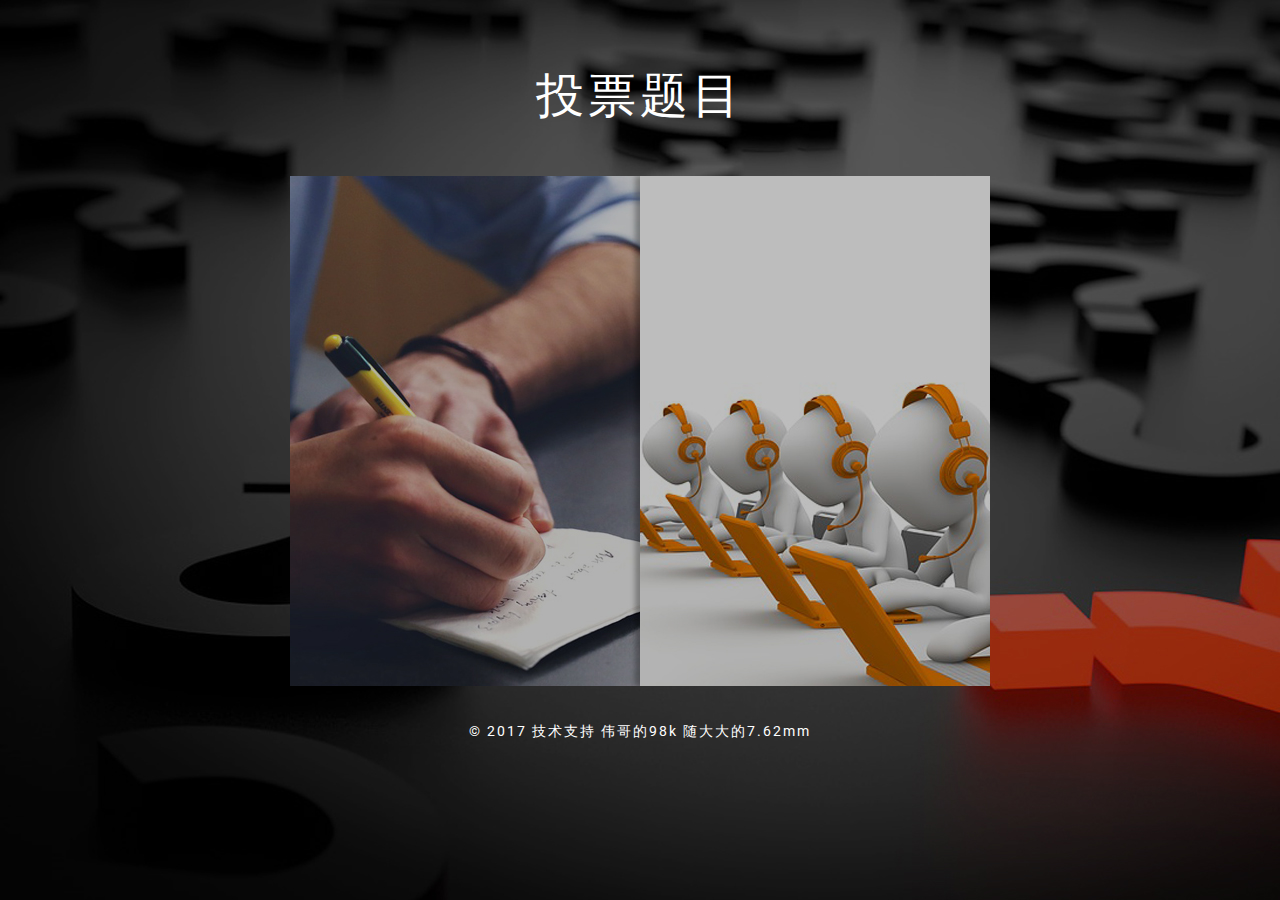
==== vote-manage/vote-web/src/main/webapp/index.html @ ba3d0233 "312" ====
<!doctype html>
<html>
<head>
<title>欢迎投票</title>
<meta name="viewport" content="width=device-width, initial-scale=1, maximum-scale=1">
<meta http-equiv="Content-Type" content="text/html; charset=utf-8" /> 
<link href="//fonts.googleapis.com/css?family=Ubuntu:300,400,500,700" rel="stylesheet">
<link href='//fonts.googleapis.com/css?family=Roboto:400,100,100italic,300,300italic,400italic,500,500italic,700,700italic,900,900italic' rel='stylesheet' type='text/css'>
<link href="css/font-awesome.css" rel="stylesheet"> <!-- Font-awesome-CSS --> 
<link href="css/style.css" rel="stylesheet" type="text/css" media="all" />
<script src="js/jquery-2.1.4.min.js"></script>
	<script src="js/jquery.raccordion.js" type="text/javascript"></script>
	<script src="js/jquery.animation.easing.js" type="text/javascript"></script>
<link rel="stylesheet" type="text/css" href="css/raccordion.css" />
    <script type="text/javascript">
        $(window).load(function () {
            $('#accordion-wrapper').raccordion({
                speed: 1000,
                sliderWidth: 700,
                sliderHeight: 300,
                autoCollapse: false
            });
        });
    </script>
</head>
<body>
<div class="content" id="Main-Content">
	<h1>投票题目</h1>
	<div class="wrapper">
		<div id="accordion-wrapper">
            <div class="slide">
                <img src="images/1.jpg" alt="image" />
				<div class="caption">
                    <div class="pricing">
							<div class="pricing-top green-top">
								<i class="fa fa-check-square-o" aria-hidden="true"></i>
							</div>
							<div class="pricing-bottom">
								<div class="pricing-bottom-bottom">
									<h2>请为他们投上一票吧！</h2>
									<p>投票描述，天上地下唯我独尊，啊哈哈哈哈哈哈哈哈哈哈哈哈哈哈哈哈</p>
								</div>
								<div class="buy-button green-button">
								<ul>
									<li><i class="fa fa-star-o" aria-hidden="true"></i></li>
									<li><i class="fa fa-star-o" aria-hidden="true"></i></li>
									<li><i class="fa fa-star-o" aria-hidden="true"></i></li>
									<li><i class="fa fa-star-o" aria-hidden="true"></i></li>
									<li><i class="fa fa-star-o" aria-hidden="true"></i></li>
								</ul>
								</div>
							</div>
					</div>
                </div>
            </div>
            <div class="slide slide-two-w3ls">
                <img src="images/3.jpg" alt="image" />
				<div class="caption">
                    <div class="pricing">
							<div class="pricing-top blue-top">
								<h3>开始投票</h3>
							</div>
							<div class="pricing-bottom two">
								<div class="pricing-bottom-bottom">
								<form action="#" method="post">
									<div class="content-wthree2">
										<div class="grid-w3layouts1">
											<div class="w3-agile1">
												<label class="rating">1星是1号呦</label>
												<ul>
													<li>
														<input type="radio" id="a-option" name="selector1">
														<label for="a-option">
															<i class="fa fa-star-o" aria-hidden="true"></i>
														</label>
														<div class="check"></div>
													</li>
													<li>
														<input type="radio" id="b-option" name="selector1">
														<label for="b-option">
															<i class="fa fa-star-o" aria-hidden="true"></i>
															<i class="fa fa-star-o" aria-hidden="true"></i>
														</label>
														<div class="check"><div class="inside"></div></div>
													</li>
													<li>
														<input type="radio" id="c-option" name="selector1">
														<label for="c-option">
															<i class="fa fa-star-o" aria-hidden="true"></i>
															<i class="fa fa-star-o" aria-hidden="true"></i> 
															<i class="fa fa-star-o" aria-hidden="true"></i>
														</label>
														<div class="check"><div class="inside"></div></div>
													</li>
													<li>
														<input type="radio" id="d-option" name="selector1">
														<label for="d-option">
															<i class="fa fa-star-o" aria-hidden="true"></i>
															<i class="fa fa-star-o" aria-hidden="true"></i>
															<i class="fa fa-star-o" aria-hidden="true"></i>
															<i class="fa fa-star-o" aria-hidden="true"></i>
														</label>
														<div class="check"></div>
													</li>
													<li>
														<input type="radio" id="e-option" name="selector1">
														<label for="e-option">
															<i class="fa fa-star-o" aria-hidden="true"></i>
															<i class="fa fa-star-o" aria-hidden="true"></i>
															<i class="fa fa-star-o" aria-hidden="true"></i>
															<i class="fa fa-star-o" aria-hidden="true"></i>
															<i class="fa fa-star-o" aria-hidden="true"></i>
														</label>
														<div class="check"></div>
													</li>
												</ul>
												<div class="clear"></div>
											</div>	
										</div>
									</div>
									<input type="submit" name="submit" value="投票">
								</form>

								</div>
							</div>
						</div>
                </div>
            </div>
        </div>
    </div>
	<!--copyright-->
	<div class="w3ls-copyright">
		<p>© 2017 技术支持 伟哥的98k 随大大的7.62mm </p>
	</div>
</div>
</body>
</html>
---- vote-manage/vote-web/src/main/webapp/css/style.css ----
/*--
Author: W3layouts
Author URL: http://w3layouts.com
License: Creative Commons Attribution 3.0 Unported
License URL: http://creativecommons.org/licenses/by/3.0/
--*/

/* reset */
html,body,div,span,applet,object,iframe,h1,h2,h3,h4,h5,h6,p,blockquote,pre,a,abbr,acronym,address,big,cite,code,del,dfn,em,img,ins,kbd,q,s,samp,small,strike,strong,sub,sup,tt,var,b,u,i,dl,dt,dd,ol,nav ul,nav li,fieldset,form,label,legend,table,caption,tbody,tfoot,thead,tr,th,td,article,aside,canvas,details,embed,figure,figcaption,footer,header,hgroup,menu,nav,output,ruby,section,summary,time,mark,audio,video{margin:0;padding:0;border:0;font-size:100%;font:inherit;vertical-align:baseline;}
article, aside, details, figcaption, figure,footer, header, hgroup, menu, nav, section {display: block;}
ol,ul{list-style:none;margin:0px;padding:0px;}
blockquote,q{quotes:none;}
blockquote:before,blockquote:after,q:before,q:after{content:'';content:none;}
table{border-collapse:collapse;border-spacing:0;}
/* start editing from here */
a{text-decoration:none;}
.txt-rt{text-align:right;}/* text align right */
.txt-lt{text-align:left;}/* text align left */
.txt-center{text-align:center;}/* text align center */
.float-rt{float:right;}/* float right */
.float-lt{float:left;}/* float left */
.clear{clear:both;}/* clear float */
.pos-relative{position:relative;}/* Position Relative */
.pos-absolute{position:absolute;}/* Position Absolute */
.vertical-base{	vertical-align:baseline;}/* vertical align baseline */
.vertical-top{	vertical-align:top;}/* vertical align top */
nav.vertical ul li{	display:block;}/* vertical menu */
nav.horizontal ul li{	display: inline-block;}/* horizontal menu */
/*end reset*/

body{
	padding: 0;
    margin: 0;
    background: url(../images/bg1.jpg) no-repeat 0px 0px;
    font-family: 'Roboto', sans-serif;
    background-size: cover;
	background-attachment: fixed;
}
h1,h2,h3,h4,h5,h6{
	margin:0;
	font-family: 'Ubuntu', sans-serif;
}	
p{
	margin:0;

}
ul{
	margin:0;
	padding:0;
}
.wrapper {
    text-align: center;
}

/*-- w3layouts --*/
label{
	margin:0;
}
.content{
    padding: 8em 0 0;
}
.content h1 {
    font-size: 4em;
    color: #ffffff;
    text-align: center;
    font-weight: 400;
    text-transform: capitalize;
    font-family: 'Ubuntu', sans-serif;
    margin: 0 0 1.5em 0;
    letter-spacing: 7px;
}
.wrapper {
    text-align: center;
}
.caption {
    position: absolute;
    /*background: rgba(1, 1, 1, 0.4);*/
    background-size: cover !important;
    left: 0;
    top: 0 !important;
    text-align: center;
    width: 350px;
}
label.rating {
    color: #fff;
    font-size: 14px;
    letter-spacing: 0.5px;
    width: 71%;
    padding-left: 1.5em;
    line-height: 24px;
    text-align: left!important;
    display: block;
}
/*-- pricing --*/
.pricing {
    margin: 0 auto;
    box-shadow: 0 0px 7px #757575;
    border-radius: 5px;
	-webkit-border-radius: 5px;
	-ms-border-radius: 5px;
	-moz-border-radius: 5px;
	-o-border-radius: 5px;
}
.pricing-top {
    padding: 2.2em 0;
    background: rgba(0, 0, 0, 0.72);
    text-align: center;
}
.pricing-top i {
    color: #fff;
    font-size: 5em;
}
.blue-top {
    background: #ff6244;
    box-shadow: 0px 1px 31px #000000;
}
input[type="submit"] {
    display: block;
    margin-top: -6px;
    padding: 10px 20px;
    font-size: 16px;
    letter-spacing: 5px;
    border: 2px solid #fff;
    background: #ff6244;
    color: #fff;
    text-align: center;
    width: 100%;
    cursor: pointer;
}
input[type="submit"]:hover {
	box-shadow: 0px 3px 14px #1d1d1d;
	transition: 0.5s all;
	-webkit-transition: 0.5s all;
	-moz-transition: 0.5s all;
	-o-transition: 0.5s all;
	-ms-transition: 0.5s all;
	-webkit-appearance:none;
}
.pricing-top h3 {
    color: #fff;
    font-size: 22px;
    letter-spacing: 3px;
    font-weight: 500;
}
.pricing-bottom-bottom h2 {
    color: #ff6244;
    font-size: 1.5em;
    line-height: 34px;
    letter-spacing: 1px;
}
.pricing-bottom-bottom p {
    color: #b7b7b7;
    font-size: 15px;
    letter-spacing: 0.5px;
    line-height: 30px;
    padding: 1em 0em 2.7em;
}
.pricing-bottom {
    background: rgba(37, 37, 37, 0.85);
    text-align: center;
    padding: 4em 0em 0;
}
.two {
    background: rgba(0, 0, 0, 0.53)!important;
    padding: 2.5em 0!important;
}
.pricing-bottom-bottom {
    padding: 0 2em;
}
.buy-button {
    margin: 0;
    background: rgba(0, 0, 0, 0.65);
}
.buy-button a{
    background: #fd5c63;
    padding: .5em 2em;
	border: solid 1px #fd5c63;
    color: #fff;
	transition: 0.5s all;
	-webkit-transition: 0.5s all;
	-moz-transition: 0.5s all;
	-o-transition: 0.5s all;
	-ms-transition: 0.5s all;
	-webkit-appearance:none;
}
.buy-button a:hover{
	background: none;
	border: solid 1px #333;
	color:#333;
	text-decoration: none;
}
.buy-button a:focus{
	outline:none;
}
.green-button a {
    background: #5d9830;
    border: solid 1px #5d9830;
}
.blue-button a{
	background:#0099e5;
	border: solid 1px #0099e5;
}
.yellow-button a{
	background:#ff9800;
	border: solid 1px #ff9800;
}
.pink-button a{
	background:#e91e63;
	border: solid 1px #e91e63;
}
.buy-button i {
    font-size: 25px;
    color: #fff;
    font-weight: 100;
    padding: 29px 10px;
	display:inline-block;
}
.buy-button.green-button ul li {
    display: inline-block;
}
.buy-button li:nth-child(1) i {
    color: #2b2b2b!important;
}
.buy-button li:nth-child(2) i {
    color: #4a4949!important;
}
.buy-button li:nth-child(3) i {
    color: #777777!important;
}
.buy-button li:nth-child(4) i {
    color: #afafaf!important;
}
.buy-button li:nth-child(5) i {
    color: #d8d7d7!important;
}
/*-- //pricing --*/
/*-- radio button --*/
.grid-w3layouts1 ul li,.grid-w3layouts2 ul li{
	color: #fff;
    display: block;
    position: relative;
    height: 40px;
}
ul li input[type=radio]{
	position: absolute;
	visibility: hidden;
}
ul li label {
    display: block;
    position: relative;
    font-weight: 300;
    text-transform: capitalize;
    font-size: 17px;
    padding: 1px 0px 0px 53px;
    text-align: left;
    margin: 3px auto 0;
    z-index: 9;
    cursor: pointer;
    -webkit-transition: all 0.25s linear;
}
ul li:hover label{
	color: #FFFFFF;
}
ul li .check{
	display: block;
    position: absolute;
    border: 2px solid #fff;
    border-radius: 100%;
    height: 16px;
    width: 16px;
    top:3px;
    left: 20px;
    z-index: 5;
    transition: border .25s linear;
    -webkit-transition: border .25s linear;
}
.w3-agile1 ul {
    margin: 1.2em 0;
}
.w3-agile1 ul li i {
    font-size: 14px;
}
ul li:hover .check {
	border: 2px solid #FFFFFF;
}
ul li .check::before {
	display: block;
    position: absolute;
    content: '';
    border-radius: 100%;
    height: 10px;
    width: 10px;
    top: 3px;
    left: 3px;
    margin: auto;
    transition: background 0.25s linear;
    -webkit-transition: background 0.25s linear;
}
input[type=radio]:checked ~ .check {
	border: 2px solid #0099e5;
}
input[type=radio]:checked ~ .check::before{
	background: #0099e5;
}
input[type=radio]:checked ~ label{
	color: #0099e5;
}
/*-- /radio button --*/
.w3ls-copyright {
    margin: 7em 0 0;
    text-align: center;
}
.w3ls-copyright p {
    color: #ffffff;
    font-size: 1em;
    margin: 0;
    letter-spacing: 4px;
}
.w3ls-copyright p a{
	color:#ffffff;
	text-decoration:none;
}
.w3ls-copyright p a:hover{
	text-decoration:underline;
}
/*-- responsive --*/
@media(max-width:1680px){
	.content {
		padding: 7.5em 0 0;
	}
	.content h1 {
		font-size: 3.55em;
		margin: 0 0 1em 0;
	}
	.w3ls-copyright {
		margin: 5em 0 0;
	}
}
@media(max-width:1600px){
	.content h1 {
		font-size: 3em;
		margin: 0 0 1.3em 0;
		letter-spacing: 4px;
	}
	.content{
		padding: 4em 0 0;
	}
	.w3ls-copyright p {
		font-size: .9em;
		letter-spacing: 2px;
	}
	.w3ls-copyright {
		margin: 2.7em 0 0;
	}
}
@media(max-width:1366px){
	.content h1 {
		font-size: 3em;
		margin: 0 0 1em 0;
	}
	.w3ls-copyright {
		margin: 2em 0 0;
	}
}
@media(max-width:1080px){
	.content {
		padding: 4em 0;
	}
}
@media(max-width:1024px){
	.content h1 {
		font-size: 3em;
		margin: 0 0 0.7em 0;
	}
	.content {
		padding: 3.5em 0;
	}
	.w3ls-copyright {
		margin: 3em 0 0;
	}
}
@media(max-width:800px){
	.pricing-top i {
		font-size: 4em;
	}
	.pricing-top {
		padding: 2.67em 0;
	}
}
@media(max-width:768px){
	.content h1 {
		font-size: 2.8em;
		margin: 0 0 1em 0;
	}
	.content {
		padding: 6em 0;
	}
}
@media(max-width:767px){
	.content h1 {
		margin: 0 0 0.7em 0;
	}
	.content {
		padding: 3.5em 0;
	}
}
@media(max-width:667px){
	.caption {
		width: 325px;
	}
}
@media(max-width:600px){
	.pricing-bottom-bottom h2 {
		font-size: 1.4em;
	}
	.caption {
		width: 292px;
	}
	.blue-top {
		padding: 2em 0;
	}
	.two {
		padding: 2.7em 0!important;
	}
	.w3ls-copyright p {
		line-height: 30px;
	}
	.content {
		padding: 3em 0;
	}
	.content h1 {
		font-size: 2.5em;
		letter-spacing: 3px;
	}
	.w3ls-copyright {
		margin: 2em 0 0;
	}
	input[type="submit"] {
		font-size: 15px;
		letter-spacing: 3px;
	}
}
@media(max-width:568px){
	.caption {
		width: 277px;
	}
	.pricing-bottom-bottom h2 {
		letter-spacing: 0.5px;
	}
	ul li label {
		padding: 1px 0px 0px 40px;
	}
	ul li .check {
		top: 2px;
		left: 7px;
	}
	label.rating {
		width: 100%;
		padding-left: 0.7em;
	}
	.w3ls-copyright {
		margin: 2em 2em 0;
	}
}
@media(max-width:480px){	
	.content h1 {
		font-size: 2.2em;
	}
	.caption {
		width: 232px;
	}
	.w3layouts-info-top h3 {
		font-size: 4em;
	}
	.caption {
		width: 75.5%;
		left: 57px;
	}
	.slide {
		float: none;
		height: auto !important;
		width: 100%;
	}
	.slide-two-w3ls {
		float: none;
		left: 0%!important;
		top: 30.8em;
	}
	.pricing {
		box-shadow: none;
	}
	.w3ls-copyright {
		margin: 1.5em 1.8em 0;
	}
	.pricing-bottom {
		padding: 3em 0em 0;
	}
}
@media(max-width:440px){
	.caption {
		width: 82.7%;
		left: 37px;
	}
}
@media(max-width:414px){
	.content h1 {
		letter-spacing: 1px;
	}
	.pricing-top i {
		font-size: 3em;
	}
	.pricing-top {
		padding: 2em 0;
	}
	.buy-button i {
		padding: 25px 10px;
	}
	.slide-two-w3ls {
		top: 28em;
	}
	.caption {
		width: 88%;
		left: 24.4px;
	}
	.pricing-bottom-bottom h2 {
		letter-spacing: 1px;
		font-size: 1.3em;
	}
	.content {
		padding: 2em 0;
	}
}
@media(max-width:384px){
	.caption {
		width: 95.3%;
		left: 9px;
	}
	.content h1 {
		font-size: 2em;
		letter-spacing: 1.5px;
	}
	.w3ls-copyright p {
		letter-spacing: 1.5px;
	}
}
@media(max-width:375px){
	.slide {
		width: 90%;
		left: 5%!important;
	}
	.caption {
		width: 100%;
		left: 0px;
	}
	.w3ls-copyright p {
		letter-spacing: 1px;
	}
}
@media(max-width:320px){
	.content h1 {
		font-size: 1.8em;
		letter-spacing: 0.55px;
	}
	.two {
		padding: 2em 0!important;
	}
	.w3ls-copyright {
		margin: 1.5em 1em 0;
	}
	.w3ls-copyright p {
		letter-spacing: 0.5px;
	}
}
/*-- //responsive --*/
---- vote-manage/vote-web/src/main/webapp/css/raccordion.css ----
@charset "utf-8";
/* CSS Document */

.accordion-wrapper {
	overflow: hidden;
    display: block;
    position: relative;
    display: inline-block;
    height: 510px !important;
}
.slide {
overflow: hidden;
    display: block;
    -moz-box-shadow: -5px 0px 5px rgba(1, 1, 1, 0.3);
    -webkit-box-shadow: -5px 0px 5px rgba(1, 1, 1, 0.3);
    box-shadow: -5px 0px 5px rgba(1, 1, 1, 0.3);
    position: absolute;
    cursor: pointer;
    float: left;
    display: inline-block;
    zoom: 1;
    height: 510px !important;
}
.slide .w3l-info {
	position:relative;
	background:#000;
}
@media(max-width:480px){
	.accordion-wrapper {
		height: 61em !important;
	}
}
@media(max-width:414px){
	.accordion-wrapper {
		height: 58em !important;
	}
}
@media(max-width:375px){
	.accordion-wrapper {
		height: 59.8em !important;
	}
}
@media(max-width:320px){
	.accordion-wrapper {
		height: 58.5em !important;
	}
}
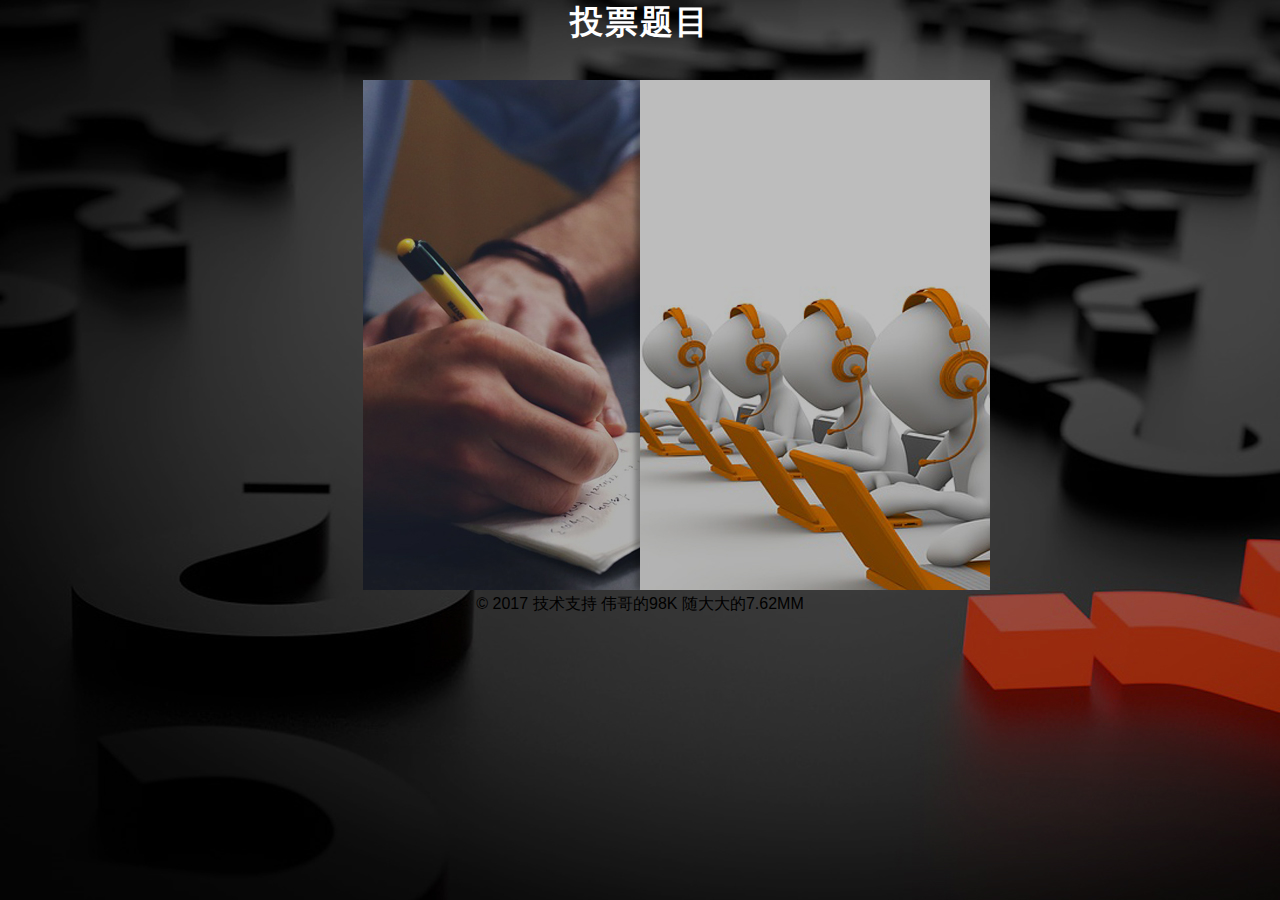
==== commit cc1fd3b9: "22" ====
--- a/vote-manage/vote-web/src/main/webapp/index.html
+++ b/vote-manage/vote-web/src/main/webapp/index.html
@@ -11,7 +11,8 @@
 <script src="js/jquery-2.1.4.min.js"></script>
 	<script src="js/jquery.raccordion.js" type="text/javascript"></script>
 	<script src="js/jquery.animation.easing.js" type="text/javascript"></script>
-<link rel="stylesheet" type="text/css" href="css/raccordion.css" />
+	<script src="http://pv.sohu.com/cityjson?ie=utf-8"></script>
+	<link rel="stylesheet" type="text/css" href="css/raccordion.css" />
     <script type="text/javascript">
         $(window).load(function () {
             $('#accordion-wrapper').raccordion({
@@ -20,11 +21,22 @@
                 sliderHeight: 300,
                 autoCollapse: false
             });
+            alert(returnCitySN["cip"]+','+returnCitySN["cname"])
+			cip = returnCitySN["cip"];
+            cname = returnCitySN["cname"]
+            $.post("/isVote.do",{ip:cip,city:cname,voteid:12},function (data) {
+				if (data.code == 1){
+				    alert("开始投票")
+				}else{
+				    alert("已经投过票")
+					$(location).attr("href","https://www.baidu.com")
+				}
+            })
         });
     </script>
 </head>
 <body>
-<div class="content" id="Main-Content">
+<div class="content" id="Main-Content" >
 	<h1>投票题目</h1>
 	<div class="wrapper">
 		<div id="accordion-wrapper">
@@ -63,6 +75,7 @@
 							<div class="pricing-bottom two">
 								<div class="pricing-bottom-bottom">
 								<form action="#" method="post">
+									<input type="hidden" id="vname" name="vname">
 									<div class="content-wthree2">
 										<div class="grid-w3layouts1">
 											<div class="w3-agile1">
--- a/vote-manage/vote-web/src/main/webapp/css/style.css
+++ b/vote-manage/vote-web/src/main/webapp/css/style.css
@@ -4,15 +4,14 @@
 License: Creative Commons Attribution 3.0 Unported
 License URL: http://creativecommons.org/licenses/by/3.0/
 --*/
-
-/* reset */
+/*-- reset --*/
 html,body,div,span,applet,object,iframe,h1,h2,h3,h4,h5,h6,p,blockquote,pre,a,abbr,acronym,address,big,cite,code,del,dfn,em,img,ins,kbd,q,s,samp,small,strike,strong,sub,sup,tt,var,b,u,i,dl,dt,dd,ol,nav ul,nav li,fieldset,form,label,legend,table,caption,tbody,tfoot,thead,tr,th,td,article,aside,canvas,details,embed,figure,figcaption,footer,header,hgroup,menu,nav,output,ruby,section,summary,time,mark,audio,video{margin:0;padding:0;border:0;font-size:100%;font:inherit;vertical-align:baseline;}
 article, aside, details, figcaption, figure,footer, header, hgroup, menu, nav, section {display: block;}
 ol,ul{list-style:none;margin:0px;padding:0px;}
 blockquote,q{quotes:none;}
 blockquote:before,blockquote:after,q:before,q:after{content:'';content:none;}
 table{border-collapse:collapse;border-spacing:0;}
-/* start editing from here */
+/*-- start editing from here --*/
 a{text-decoration:none;}
 .txt-rt{text-align:right;}/* text align right */
 .txt-lt{text-align:left;}/* text align left */
@@ -26,549 +25,603 @@
 .vertical-top{	vertical-align:top;}/* vertical align top */
 nav.vertical ul li{	display:block;}/* vertical menu */
 nav.horizontal ul li{	display: inline-block;}/* horizontal menu */
-/*end reset*/
+img{max-width:100%;}
+/*-- end reset --*/
+/*--main-content-starts-here--*/
+body {
+    font-family: 'Open Sans', sans-serif;
+    width:100%;
+    height:100px;
+    text-transform: uppercase;
+    background: #fff;
+    background-attachment: fixed;
+    background-size: cover;
+	-webkit-background-size: cover;
+	-o-background-size: cover;
+	-moz-background-size: cover;
+	-ms-background-size: cover;
+    background: url(../images/banner.jpg)no-repeat 0px 0px;
+	text-align: center;
+}
+hr { 
+	height:0px; border-top:1px solid #999; border-right:0px; border-bottom:0px; border-left:0px; }
+h1,h2,h3,h4,h5,h6{
+	font-family: 'Montserrat', sans-serif;
 
-body{
-	padding: 0;
-    margin: 0;
-    background: url(../images/bg1.jpg) no-repeat 0px 0px;
-    font-family: 'Roboto', sans-serif;
-    background-size: cover;
-	background-attachment: fixed;
-}
-h1,h2,h3,h4,h5,h6{
-	margin:0;
-	font-family: 'Ubuntu', sans-serif;
-}	
-p{
-	margin:0;
-
-}
-ul{
-	margin:0;
-	padding:0;
-}
-.wrapper {
+}
+.top-buttons-agileinfo {
+    /* float: right; */
+    text-align: right;
+    padding: 2em 3em;
+}
+.main-agileits {
+    width: 42%;
+    margin: 0 auto;
+}
+h2.sub-agileits-w3layouts,h3.sub-agileits-w3layouts {
+    color: #fff;
+    font-size: 20px;
+    font-weight: 500;
     text-align: center;
-}
-
-/*-- w3layouts --*/
-label{
-	margin:0;
-}
-.content{
-    padding: 8em 0 0;
-}
-.content h1 {
-    font-size: 4em;
-    color: #ffffff;
-    text-align: center;
-    font-weight: 400;
-    text-transform: capitalize;
-    font-family: 'Ubuntu', sans-serif;
-    margin: 0 0 1.5em 0;
-    letter-spacing: 7px;
-}
-.wrapper {
-    text-align: center;
-}
-.caption {
-    position: absolute;
-    /*background: rgba(1, 1, 1, 0.4);*/
-    background-size: cover !important;
-    left: 0;
-    top: 0 !important;
-    text-align: center;
-    width: 350px;
-}
-label.rating {
+    margin-bottom: 2em;
+    letter-spacing: 2px;
+}
+.form-w3-agile {
+    background: rgba(41, 39, 39, 0.46);
+    -webkit-box-shadow: 0px 35px 44px -22px rgba(0,0,0,0.72);
+    -moz-box-shadow: 0px 35px 44px -22px rgba(0,0,0,0.72);
+    box-shadow: 0px 35px 44px -22px #1f181b;
+    padding: 60px 40px;
+}
+.top-buttons-agileinfo a {
+    background: rgba(255, 255, 255, 0.15);
+    text-decoration: none;
     color: #fff;
     font-size: 14px;
-    letter-spacing: 0.5px;
-    width: 71%;
-    padding-left: 1.5em;
-    line-height: 24px;
-    text-align: left!important;
+    letter-spacing: 1px;
+    display: inline-block;
+    padding: 9px 26px;
+    border: 1px solid #756d6d;
+    margin: 15px 15px 0px 0px;
+    -webkit-transition: 0.3s all;
+    -moz-transition: 0.3s all;
+    -o-transition: 0.3s all;
+    -ms-transition: 0.3s all;
+    transition: 0.3s all;
+    border: 1px solid #fff;
+}
+.top-buttons-agileinfo a.active {
+    border-color: #df5799;
+    background: #df5799;
+}
+h1 {
+    text-align: center;
+    font-size: 33px;
+    font-weight: bold;
+    margin: 10px 0 35px 0;
+    color: #ffffff;
+    letter-spacing: 2px;
+    word-spacing: 4px;
+}
+.icon-w3 h3 {
+    color: #ffffff;
+    font-size: 12px;
+    letter-spacing: 1px;
+    width: 164px;
+    padding: 16px 10px 16px 24px;
+    /* background: rgba(0, 0, 0, 0.42); */
+}
+.icon-w3 {
+    display: inline-block;
+    position: absolute;
+    left: 0px;
+    bottom: 31px;
+}
+form {
+    margin: 0 auto;
+    width: 100%;
+}
+.form-sub-w3{
+	position:relative;
+}
+ .form-w3-agile input[type="text"], .form-w3-agile input[type="password"], .form-w3-agile input[type="email"] {
+    outline: none;
+    font-size: 15px;
+    color: #ffffff;
+    text-align: left;
+    padding: 12px 14px;
+    width: 95.5%;
+    border: none;
+    border-bottom: 1px solid #889ba0;
+    -webkit-appearance: none;
+    margin-bottom: 30px;
+    background: transparent;
+    font-family: 'Open Sans', sans-serif;
+    letter-spacing: 1px;
+}
+
+a.forgot-w3layouts {
     display: block;
-}
-/*-- pricing --*/
-.pricing {
+    text-align: center;
+    text-decoration: none;
+    font-size: 14px;
+    letter-spacing: 1px;
+    text-transform: capitalize;
+    color: #fff;
+}
+.submit-w3l input[type="submit"] {
+    background: #fff;
+    color: #000;
+    outline: none;
+    display: block;
     margin: 0 auto;
-    box-shadow: 0 0px 7px #757575;
-    border-radius: 5px;
-	-webkit-border-radius: 5px;
-	-ms-border-radius: 5px;
-	-moz-border-radius: 5px;
-	-o-border-radius: 5px;
-}
-.pricing-top {
-    padding: 2.2em 0;
-    background: rgba(0, 0, 0, 0.72);
+    border: none;
+    cursor: pointer;
+    padding: 13px 38px;
+    font-size: 14px;
+    width: 100%;
+    margin-top: 1em;
+    font-weight: bold;
+    text-transform: uppercase;
+    font-family: 'Open Sans', sans-serif;
+    transition: 0.3s all;
+    -webkit-transition: 0.3s all;
+    -moz-transition: 0.3s all;
+    -o-transition: 0.3s all;
+    -ms-transition: 0.3s all;
+}
+.submit-w3l input[type="submit"]:hover{
+    background: #df5799;
+	color:#ffffff;
+	transition: 0.3s all;
+    -webkit-transition: 0.3s all;
+    -moz-transition: 0.3s all;
+    -o-transition: 0.3s all;
+    -ms-transition: 0.3s all;
+}
+.p-bottom-w3ls {
+    font-size: 14px;
+    color: #eee;
+    margin-top: 1em;
     text-align: center;
-}
-.pricing-top i {
+    text-transform: none;
+    letter-spacing: 1px;
+}
+.p-bottom-w3ls a {
+    color: #df5799;
+    outline: none;
+    text-decoration: none;
+    margin-right: 8px;
+	font-weight: 600;
+	font-family: 'Open Sans', sans-serif;
+}
+/*--main-content-ends-here--*/
+/*--register-form--*/
+.contact-w3-agileits h3 {
     color: #fff;
-    font-size: 5em;
-}
-.blue-top {
-    background: #ff6244;
-    box-shadow: 0px 1px 31px #000000;
-}
-input[type="submit"] {
+    font-size: 20px;
+    font-weight: 500;
+    text-align: center;
+    margin-bottom: 2em;
+    letter-spacing: 2px;
+}
+.contact-form1 {
+    padding: 60px 40px; 
+    background: #444;
+}
+#small-dialog, #small-dialog1, #small-dialog2 {
+    max-width: 541px;
+}
+.my-mfp-zoom-in.mfp-ready.mfp-bg {
+    opacity: .9;
+}
+.contact-w3-agileits input[type="text"],input[type="email"],input[type="password"]{
+	 outline: none;
+    font-size: 15px;
+    color: #ffffff;
+    padding: 15px 40px 15px 10px;
+    width: 87%;
+    border: none;
+    border-bottom: 1px solid #0b0b0b;
+    -webkit-appearance: none;
+    margin-bottom: 20px;
+    background: transparent;
+	font-family: 'Open Sans', sans-serif;
+}
+.form-sub-w3ls{
+	position:relative;
+}
+.icon-agile{
+	display: inline-block;
+    position: absolute;
+    right: 12px;
+    bottom: 35px;
+}
+.icon-agile i{
+	color: #ffffff;
+    font-size: 16px;
+}
+label.checkbox {
     display: block;
-    margin-top: -6px;
-    padding: 10px 20px;
-    font-size: 16px;
-    letter-spacing: 5px;
-    border: 2px solid #fff;
-    background: #ff6244;
+    margin: 15px 0px 0px 3px;
+    text-align: left;
+}
+label p {
+        color: #000;
+    font-size: 12px;
+    font-weight: bold;
+    margin-left: 8px;
+    display: inline-block;
+}
+
+/*--//register-form--*/
+/*--copy-right-starts-here--*/
+.copyright p {
+    margin: 0 auto;
+    text-align: center;
+    margin: 64px 0px 0;
+    font-size: 13px;
     color: #fff;
-    text-align: center;
-    width: 100%;
-    cursor: pointer;
-}
-input[type="submit"]:hover {
-	box-shadow: 0px 3px 14px #1d1d1d;
-	transition: 0.5s all;
-	-webkit-transition: 0.5s all;
-	-moz-transition: 0.5s all;
-	-o-transition: 0.5s all;
-	-ms-transition: 0.5s all;
-	-webkit-appearance:none;
-}
-.pricing-top h3 {
+    letter-spacing: 1.2px;
+    text-transform: none;
+}
+.copyright a {
+    color: #f53994;
+    font-weight: bold;
+    transition: 0.3s all;
+    -webkit-transition: 0.3s all;
+    -moz-transition: 0.3s all;
+    -o-transition: 0.3s all;
+    -ms-transition: 0.3s all;
+}
+.copyright a:hover{
     color: #fff;
-    font-size: 22px;
-    letter-spacing: 3px;
-    font-weight: 500;
-}
-.pricing-bottom-bottom h2 {
-    color: #ff6244;
-    font-size: 1.5em;
-    line-height: 34px;
-    letter-spacing: 1px;
-}
-.pricing-bottom-bottom p {
-    color: #b7b7b7;
-    font-size: 15px;
-    letter-spacing: 0.5px;
-    line-height: 30px;
-    padding: 1em 0em 2.7em;
-}
-.pricing-bottom {
-    background: rgba(37, 37, 37, 0.85);
-    text-align: center;
-    padding: 4em 0em 0;
-}
-.two {
-    background: rgba(0, 0, 0, 0.53)!important;
-    padding: 2.5em 0!important;
-}
-.pricing-bottom-bottom {
-    padding: 0 2em;
-}
-.buy-button {
-    margin: 0;
-    background: rgba(0, 0, 0, 0.65);
-}
-.buy-button a{
-    background: #fd5c63;
-    padding: .5em 2em;
-	border: solid 1px #fd5c63;
-    color: #fff;
-	transition: 0.5s all;
-	-webkit-transition: 0.5s all;
-	-moz-transition: 0.5s all;
-	-o-transition: 0.5s all;
-	-ms-transition: 0.5s all;
-	-webkit-appearance:none;
-}
-.buy-button a:hover{
-	background: none;
-	border: solid 1px #333;
-	color:#333;
-	text-decoration: none;
-}
-.buy-button a:focus{
-	outline:none;
-}
-.green-button a {
-    background: #5d9830;
-    border: solid 1px #5d9830;
-}
-.blue-button a{
-	background:#0099e5;
-	border: solid 1px #0099e5;
-}
-.yellow-button a{
-	background:#ff9800;
-	border: solid 1px #ff9800;
-}
-.pink-button a{
-	background:#e91e63;
-	border: solid 1px #e91e63;
-}
-.buy-button i {
-    font-size: 25px;
-    color: #fff;
-    font-weight: 100;
-    padding: 29px 10px;
-	display:inline-block;
-}
-.buy-button.green-button ul li {
-    display: inline-block;
-}
-.buy-button li:nth-child(1) i {
-    color: #2b2b2b!important;
-}
-.buy-button li:nth-child(2) i {
-    color: #4a4949!important;
-}
-.buy-button li:nth-child(3) i {
-    color: #777777!important;
-}
-.buy-button li:nth-child(4) i {
-    color: #afafaf!important;
-}
-.buy-button li:nth-child(5) i {
-    color: #d8d7d7!important;
-}
-/*-- //pricing --*/
-/*-- radio button --*/
-.grid-w3layouts1 ul li,.grid-w3layouts2 ul li{
-	color: #fff;
-    display: block;
-    position: relative;
-    height: 40px;
-}
-ul li input[type=radio]{
-	position: absolute;
-	visibility: hidden;
-}
-ul li label {
-    display: block;
-    position: relative;
-    font-weight: 300;
-    text-transform: capitalize;
-    font-size: 17px;
-    padding: 1px 0px 0px 53px;
-    text-align: left;
-    margin: 3px auto 0;
-    z-index: 9;
-    cursor: pointer;
-    -webkit-transition: all 0.25s linear;
-}
-ul li:hover label{
-	color: #FFFFFF;
-}
-ul li .check{
-	display: block;
-    position: absolute;
-    border: 2px solid #fff;
-    border-radius: 100%;
-    height: 16px;
-    width: 16px;
-    top:3px;
-    left: 20px;
-    z-index: 5;
-    transition: border .25s linear;
-    -webkit-transition: border .25s linear;
-}
-.w3-agile1 ul {
-    margin: 1.2em 0;
-}
-.w3-agile1 ul li i {
-    font-size: 14px;
-}
-ul li:hover .check {
-	border: 2px solid #FFFFFF;
-}
-ul li .check::before {
-	display: block;
-    position: absolute;
-    content: '';
-    border-radius: 100%;
-    height: 10px;
-    width: 10px;
-    top: 3px;
-    left: 3px;
-    margin: auto;
-    transition: background 0.25s linear;
-    -webkit-transition: background 0.25s linear;
-}
-input[type=radio]:checked ~ .check {
-	border: 2px solid #0099e5;
-}
-input[type=radio]:checked ~ .check::before{
-	background: #0099e5;
-}
-input[type=radio]:checked ~ label{
-	color: #0099e5;
-}
-/*-- /radio button --*/
-.w3ls-copyright {
-    margin: 7em 0 0;
-    text-align: center;
-}
-.w3ls-copyright p {
-    color: #ffffff;
-    font-size: 1em;
-    margin: 0;
-    letter-spacing: 4px;
-}
-.w3ls-copyright p a{
-	color:#ffffff;
-	text-decoration:none;
-}
-.w3ls-copyright p a:hover{
-	text-decoration:underline;
-}
-/*-- responsive --*/
-@media(max-width:1680px){
-	.content {
-		padding: 7.5em 0 0;
-	}
-	.content h1 {
-		font-size: 3.55em;
-		margin: 0 0 1em 0;
-	}
-	.w3ls-copyright {
-		margin: 5em 0 0;
-	}
-}
-@media(max-width:1600px){
-	.content h1 {
-		font-size: 3em;
-		margin: 0 0 1.3em 0;
-		letter-spacing: 4px;
-	}
-	.content{
-		padding: 4em 0 0;
-	}
-	.w3ls-copyright p {
-		font-size: .9em;
+	transition: 0.3s all;
+    -webkit-transition: 0.3s all;
+    -moz-transition: 0.3s all;
+    -o-transition: 0.3s all;
+    -ms-transition: 0.3s all;
+}
+/*--copy-right-ends-here--*/
+::-webkit-input-placeholder{
+	color:#fff;
+}
+
+:-moz-placeholder { /* Firefox 18- */
+   color: #fff; 
+}
+
+::-moz-placeholder {  /* Firefox 19+ */
+   color: #fff;  
+}
+
+:-ms-input-placeholder {  
+   color: #fff;  
+}
+/*--responsive--*/
+@media(max-width:1440px){
+	h1 {
+		margin: 0px 0 35px 0;
+	}
+	.main-agileits {
+		width: 48%;
+	}
+	.form-w3-agile input[type="text"], .form-w3-agile input[type="password"], .form-w3-agile input[type="email"] {
+		font-size: 14px;
+		padding: 10px 10px;
+		margin-bottom: 20px;
+		width: 96.7%;
+	}
+	h2.sub-agileits-w3layouts, h3.sub-agileits-w3layouts {
+		margin-bottom: 1.5em;
+	}
+	a.forgot-w3layouts {
+		padding: 5px 0px;
+	}
+	.top-buttons-agileinfo {
+		padding: 2em 3em 1.5em;
+	}
+	.snow-container {
+		height: 725px;
+	}
+	.copyright p {
+		margin: 55px 0px 0;
+	}
+}
+@media(max-width:1366px){
+	.main-agileits {
+		width: 50%;
+	}
+}
+@media(max-width:1280px){
+	.form-w3-agile input[type="text"], .form-w3-agile input[type="password"], .form-w3-agile input[type="email"] {
+		width: 96.3%;
+	}
+}
+@media(max-width:1080px){
+	.top-buttons-agileinfo a {
+		font-size: 13px;
+		padding: 7px 24px;
+		margin: 10px 11px 0px 0px;
+	}
+	h1 {
+		margin: 0px 0 30px 0;
+		font-size: 30px;
+	}
+	.main-agileits {
+		width: 55%;
+	}
+	.form-w3-agile {
+		padding: 40px 35px;
+	}
+	.top-buttons-agileinfo {
+		padding: 1.5em 2em 1em;
+	}
+	h2.sub-agileits-w3layouts, h3.sub-agileits-w3layouts {
+		margin-bottom: 1.2em;
+	}
+	.snow-container {
+		height: 600px;
+	}
+	.copyright p {
+		margin: 32px 0px 0;
+	}
+}
+@media(max-width:1024px){
+	.snow-container {
+		height: 675px;
+	}
+	h1 {
+		margin: 20px 0 35px 0;
+		font-size: 30px;
+	}
+	.copyright p {
+		margin: 55px 0px 0;
+	}
+	.main-agileits {
+		width: 59%;
+	}
+}
+@media(max-width:991px){
+	.main-agileits {
+		width: 62%;
+	}
+	h1 {
+		margin: 0px 0 30px 0;
+		font-size: 29px;
+	}
+	.copyright p {
+		margin: 33px 0px 0;
+	}
+	.snow-container {
+		height: 600px;
+	}
+}
+@media(max-width:900px){
+	.form-w3-agile input[type="text"], .form-w3-agile input[type="password"], .form-w3-agile input[type="email"] {
+		width: 96%;
+	}
+}
+@media(max-width:800px){
+	h1 {
+		font-size: 25px;
+		letter-spacing: 3px;
+	}
+	.form-w3-agile {
+		padding: 35px 30px;
+	}
+	.top-buttons-agileinfo {
+		padding: 1.8em 2em 1.2em;
+	}
+	.main-agileits {
+		width: 71%;
+	}
+}
+@media(max-width:768px){
+	.snow-container {
+		height: 929px;
+	}
+	.top-buttons-agileinfo {
+		padding: 2.8em 3em 3.2em;
+	}
+	h1 {
+		margin: 0px 0 52px 0;
+	}
+	.copyright p {
+		margin: 73px 0px 257px;
+	}
+}
+@media(max-width:767px){
+	.top-buttons-agileinfo {
+		padding: 1.8em 2em 1.2em;
+	}
+	h1 {
+		margin: 0px 0 30px 0;
+	}
+	.snow-container {
+		height: 600px;
+	}
+	.copyright p {
+		margin: 39px 0px 0;
+	}
+	.submit-w3l input[type="submit"] {
+		padding: 10px 38px;
+	}
+}
+@media(max-width:736px){
+	.main-agileits {
+		width: 75%;
+	}
+	.form-w3-agile input[type="text"], .form-w3-agile input[type="password"], .form-w3-agile input[type="email"] {
+		width: 95.7%;
+	}
+}
+@media(max-width:667px){
+	h1 {
+		font-size: 23px;
+	}
+	.form-w3-agile input[type="text"], .form-w3-agile input[type="password"], .form-w3-agile input[type="email"] {
+		width: 95.4%;
+	}
+	.p-bottom-w3ls {
+		font-size: 13px;
+	}
+	.copyright p {
+		letter-spacing: 1.1px;
+	}
+	.top-buttons-agileinfo a {
+		margin: 0px 11px 0px 0px;
+	}
+	.copyright p {
+		margin: 32px 25px 0;
+		line-height: 27px;
+	}
+}
+@media(max-width:640px){
+	h1 {
+		word-spacing: 2px;
+	}
+}
+@media(max-width:600px){
+	h1 {
+		font-size: 21px;
+	}
+	.main-agileits {
+		width: 82%;
+	}
+	h2.sub-agileits-w3layouts, h3.sub-agileits-w3layouts {
+		margin-bottom: 0.8em;
+		font-size: 17px;
+	}
+	.top-buttons-agileinfo {
+		padding: 2em 2em 1.5em;
+	}
+}
+@media(max-width:568px){
+	h1 {
+		word-spacing: 1px;
+		letter-spacing: 2.5px;
+		margin: 5px 0 30px 0;
+	}
+	.top-buttons-agileinfo a {
+		font-size: 11px;
+		padding: 6px 21px;
+	}
+	.top-buttons-agileinfo {
+		padding: 2em 1.5em 1.5em;
+	}
+}
+@media(max-width:480px){
+	.form-w3-agile {
+		padding: 30px 25px;
+	}
+	.form-w3-agile input[type="text"], .form-w3-agile input[type="password"], .form-w3-agile input[type="email"] {
+		width: 94.2%;
+	}
+	a.forgot-w3layouts {
+		font-size: 13px;
+	}
+	h1 {
+		font-size: 18.5px;
 		letter-spacing: 2px;
 	}
-	.w3ls-copyright {
-		margin: 2.7em 0 0;
-	}
-}
-@media(max-width:1366px){
-	.content h1 {
-		font-size: 3em;
-		margin: 0 0 1em 0;
-	}
-	.w3ls-copyright {
-		margin: 2em 0 0;
-	}
-}
-@media(max-width:1080px){
-	.content {
-		padding: 4em 0;
-	}
-}
-@media(max-width:1024px){
-	.content h1 {
-		font-size: 3em;
-		margin: 0 0 0.7em 0;
-	}
-	.content {
-		padding: 3.5em 0;
-	}
-	.w3ls-copyright {
-		margin: 3em 0 0;
-	}
-}
-@media(max-width:800px){
-	.pricing-top i {
-		font-size: 4em;
-	}
-	.pricing-top {
-		padding: 2.67em 0;
-	}
-}
-@media(max-width:768px){
-	.content h1 {
-		font-size: 2.8em;
-		margin: 0 0 1em 0;
-	}
-	.content {
-		padding: 6em 0;
-	}
-}
-@media(max-width:767px){
-	.content h1 {
-		margin: 0 0 0.7em 0;
-	}
-	.content {
-		padding: 3.5em 0;
-	}
-}
-@media(max-width:667px){
-	.caption {
-		width: 325px;
-	}
-}
-@media(max-width:600px){
-	.pricing-bottom-bottom h2 {
-		font-size: 1.4em;
-	}
-	.caption {
-		width: 292px;
-	}
-	.blue-top {
-		padding: 2em 0;
-	}
-	.two {
-		padding: 2.7em 0!important;
-	}
-	.w3ls-copyright p {
+	.top-buttons-agileinfo {
+		padding: 2.5em 1.5em 1.5em;
+	}
+	.copyright p {
+		margin: 40px 25px 0;
+	}
+	.submit-w3l input[type="submit"] {
+		padding: 8px 38px;
+	}
+}
+@media(max-width:414px){
+	h1 {
 		line-height: 30px;
 	}
-	.content {
-		padding: 3em 0;
-	}
-	.content h1 {
-		font-size: 2.5em;
-		letter-spacing: 3px;
-	}
-	.w3ls-copyright {
-		margin: 2em 0 0;
-	}
-	input[type="submit"] {
+	.form-w3-agile input[type="text"], .form-w3-agile input[type="password"], .form-w3-agile input[type="email"] {
+		width: 93.1%;
+		font-size: 13px;
+	}
+	.p-bottom-w3ls {
+		font-size: 13px;
+		line-height: 23px;
+	}
+	.snow-container {
+		height: 672px;
+	}
+}
+@media(max-width:384px){
+	h1 {
+		margin: 0px 27px 13px;
+	}
+	.top-buttons-agileinfo {
+		padding: 2em 1em 1em;
+	}
+	.main-agileits {
+		width: 90%;
+	}
+	.copyright p {
+		margin: 26px 25px 0;
+	}
+	.snow-container {
+		height: 600px;
+	}
+	.top-buttons-agileinfo a {
+		margin: 0px 8px 0px 0px;
+	}
+	.submit-w3l input[type="submit"] {
+		font-size: 13px;
+	}
+}
+@media(max-width:375px){
+	h2.sub-agileits-w3layouts, h3.sub-agileits-w3layouts {
 		font-size: 15px;
-		letter-spacing: 3px;
-	}
-}
-@media(max-width:568px){
-	.caption {
-		width: 277px;
-	}
-	.pricing-bottom-bottom h2 {
-		letter-spacing: 0.5px;
-	}
-	ul li label {
-		padding: 1px 0px 0px 40px;
-	}
-	ul li .check {
-		top: 2px;
-		left: 7px;
-	}
-	label.rating {
-		width: 100%;
-		padding-left: 0.7em;
-	}
-	.w3ls-copyright {
-		margin: 2em 2em 0;
-	}
-}
-@media(max-width:480px){	
-	.content h1 {
-		font-size: 2.2em;
-	}
-	.caption {
-		width: 232px;
-	}
-	.w3layouts-info-top h3 {
-		font-size: 4em;
-	}
-	.caption {
-		width: 75.5%;
-		left: 57px;
-	}
-	.slide {
-		float: none;
-		height: auto !important;
-		width: 100%;
-	}
-	.slide-two-w3ls {
-		float: none;
-		left: 0%!important;
-		top: 30.8em;
-	}
-	.pricing {
-		box-shadow: none;
-	}
-	.w3ls-copyright {
-		margin: 1.5em 1.8em 0;
-	}
-	.pricing-bottom {
-		padding: 3em 0em 0;
-	}
-}
-@media(max-width:440px){
-	.caption {
-		width: 82.7%;
-		left: 37px;
-	}
-}
-@media(max-width:414px){
-	.content h1 {
-		letter-spacing: 1px;
-	}
-	.pricing-top i {
-		font-size: 3em;
-	}
-	.pricing-top {
-		padding: 2em 0;
-	}
-	.buy-button i {
-		padding: 25px 10px;
-	}
-	.slide-two-w3ls {
-		top: 28em;
-	}
-	.caption {
-		width: 88%;
-		left: 24.4px;
-	}
-	.pricing-bottom-bottom h2 {
-		letter-spacing: 1px;
-		font-size: 1.3em;
-	}
-	.content {
-		padding: 2em 0;
-	}
-}
-@media(max-width:384px){
-	.caption {
-		width: 95.3%;
-		left: 9px;
-	}
-	.content h1 {
-		font-size: 2em;
-		letter-spacing: 1.5px;
-	}
-	.w3ls-copyright p {
-		letter-spacing: 1.5px;
-	}
-}
-@media(max-width:375px){
-	.slide {
-		width: 90%;
-		left: 5%!important;
-	}
-	.caption {
-		width: 100%;
-		left: 0px;
-	}
-	.w3ls-copyright p {
-		letter-spacing: 1px;
+	}
+	h1 {
+		font-size: 16px;
+		letter-spacing: 2.3px;
 	}
 }
 @media(max-width:320px){
-	.content h1 {
-		font-size: 1.8em;
-		letter-spacing: 0.55px;
-	}
-	.two {
-		padding: 2em 0!important;
-	}
-	.w3ls-copyright {
-		margin: 1.5em 1em 0;
-	}
-	.w3ls-copyright p {
-		letter-spacing: 0.5px;
-	}
-}
-/*-- //responsive --*/+	.main-agileits {
+		width: 92%;
+	}
+	.top-buttons-agileinfo {
+		padding: 1em 0.5em .8em;
+	}
+	.top-buttons-agileinfo a {
+		padding: 4px 16px;
+	}
+	h1 {
+		font-size: 16px;
+		line-height: 25px;
+		margin: 0px 27px 11px;
+	}
+	.form-w3-agile input[type="text"], .form-w3-agile input[type="password"], .form-w3-agile input[type="email"] {
+		padding: 7px 7px;
+		margin-bottom: 15px;
+		width: 94.1%;
+	}
+	a.forgot-w3layouts {
+		padding: 0px 0px;
+	}
+	.form-w3-agile {
+		padding: 23px 23px;
+	}
+	.snow-container {
+		height: 504px;
+	}
+	h2.sub-agileits-w3layouts, h3.sub-agileits-w3layouts {
+		font-size: 14px;
+		margin-bottom: 0.5em;
+	}
+	.p-bottom-w3ls {
+		line-height: 20px;
+	}
+	.copyright p {
+		margin: 15px 23px 0;
+		line-height: 26px;
+	}
+}
+/*--responsive--*/